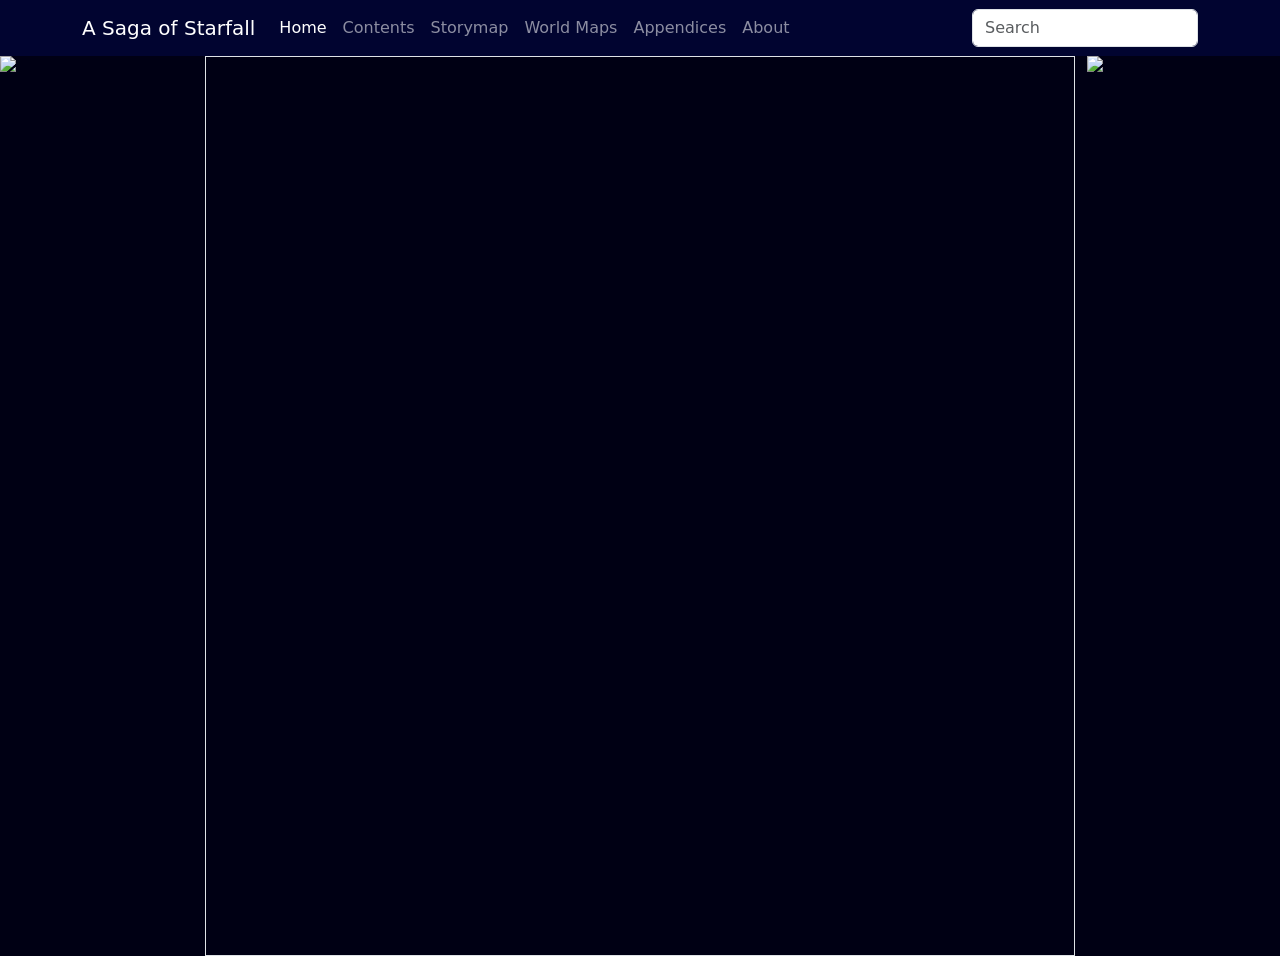
==== bootstrap-website/index.html @ 2e8bba99 "Starting bootstrap site" ====
<!doctype html>
<html lang="en" class="h-100 w-100"> 
<head>
  <meta charset="utf-8">
  <meta name="viewport" content="width=device-width, initial-scale=1">
  <title>Bootstrap demo</title>
  <link href="https://cdn.jsdelivr.net/npm/bootstrap@5.3.8/dist/css/bootstrap.min.css" rel="stylesheet"
    integrity="sha384-sRIl4kxILFvY47J16cr9ZwB07vP4J8+LH7qKQnuqkuIAvNWLzeN8tE5YBujZqJLB" crossorigin="anonymous">
  <link rel="stylesheet" href="https://cdn.jsdelivr.net/npm/bootstrap-icons@1.13.1/font/bootstrap-icons.min.css"> 
  <style></style>   
</head> 
<body style="background-color: rgb(0, 0, 20)">
    <nav class="navbar navbar-expand-lg navbar-dark" aria-label="navbar" style="background-color: rgb(1, 4, 48)">
        <div class="container"> <a class="navbar-brand" href="index.html">A Saga of Starfall</a> <button class="navbar-toggler" type="button"
            data-bs-toggle="collapse" data-bs-target="#navbar" aria-controls="navbar"
            aria-expanded="false" aria-label="Toggle navigation"> <span class="navbar-toggler-icon"></span> </button>
            <div class="collapse navbar-collapse" id="navbar">
                <ul class="navbar-nav me-auto mb-2 mb-lg-0">
                <li class="nav-item"> <a class="nav-link active" aria-current="page" href="index.html">Home</a> </li>
                <li class="nav-item"> <a class="nav-link" href="#">Contents</a> </li>
                <li class="nav-item"> <a class="nav-link" href="#">Storymap</a> </li>
                <li class="nav-item"> <a class="nav-link" href="#">World Maps</a> </li>
                <li class="nav-item"> <a class="nav-link" href="#">Appendices</a> </li>
                <li class="nav-item"> <a class="nav-link" href="#">About</a> </li>
                </ul>
                <form role="search"> <input class="form-control" type="search" placeholder="Search" aria-label="Search"> </form>
            </div>
        </div>
    </nav>
    <main class="">
        <div class="row text-white">
            <div class="container col-2 overflow-hidden">
                <img src="https://images-assets.nasa.gov/image/PIA17834/PIA17834~medium.jpg" class="min-vh-100 min-vw-100 object-fit-cover">
            </div>
            <div class=" col-8 border">
                <div>

                </div>
                <div>

                </div>
            </div>
            <div class="container col-2">
                <img src="https://images-assets.nasa.gov/image/PIA13845/PIA13845~medium.jpg" class="min-vh-100 min-vw-100 object-fit-cover">
            </div>
        </div>
    </main>
</body>
<footer>

</footer>
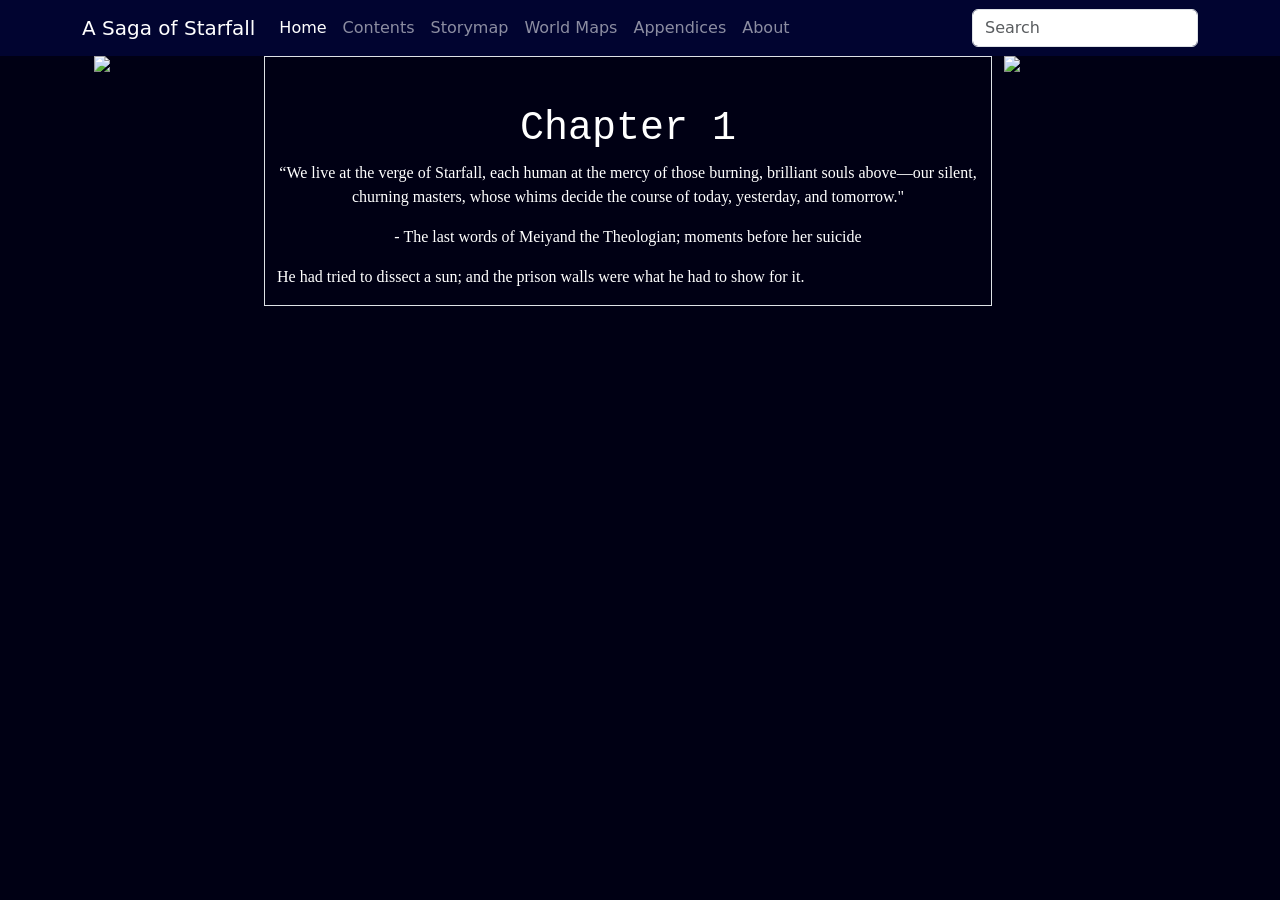
==== commit b6e4b44c: "4/21 updates" ====
--- a/bootstrap-website/index.html
+++ b/bootstrap-website/index.html
@@ -27,21 +27,29 @@
             </div>
         </div>
     </nav>
-    <main class="">
-        <div class="row text-white">
-            <div class="container col-2 overflow-hidden">
-                <img src="https://images-assets.nasa.gov/image/PIA17834/PIA17834~medium.jpg" class="min-vh-100 min-vw-100 object-fit-cover">
+    <main class="container">
+        <div class="row container text-white">
+            <div class="col-lg-2">
+                <img src="https://images-assets.nasa.gov/image/PIA17834/PIA17834~medium.jpg" class="img-fluid d-none d-md-block">
             </div>
-            <div class=" col-8 border">
-                <div>
-
+            <div class="container col-lg-8 col-sm-12 border">
+                <div id="chapter-heading" class="font-monospace text-center pt-5">
+                    <h1>Chapter 1</h1>
                 </div>
-                <div>
-
+                <div id="epigraph" class="text-center" style="font-family: 'Garamond', 'Times New Roman', Times, serif">
+                    <div class="col-2"></div>
+                    <div>
+                        <p>“We live at the verge of Starfall, each human at the mercy of those burning, brilliant souls above—our silent, churning masters, whose whims decide the course of today, yesterday, and tomorrow."</p>
+                        <p>- The last words of Meiyand the Theologian; moments before her suicide</p>
+                    </div>
+                    <div class="col-2"></div>
+                </div>
+                <div id="body-text" style="font-family: 'Garamond', 'Times New Roman', Times, serif"> 
+                    <p>He had tried to dissect a sun; and the prison walls were what he had to show for it.</p>
                 </div>
             </div>
-            <div class="container col-2">
-                <img src="https://images-assets.nasa.gov/image/PIA13845/PIA13845~medium.jpg" class="min-vh-100 min-vw-100 object-fit-cover">
+            <div class="col-lg-2">
+                <img src="https://images-assets.nasa.gov/image/PIA13845/PIA13845~medium.jpg" class="img-fluid d-none d-md-block">
             </div>
         </div>
     </main>
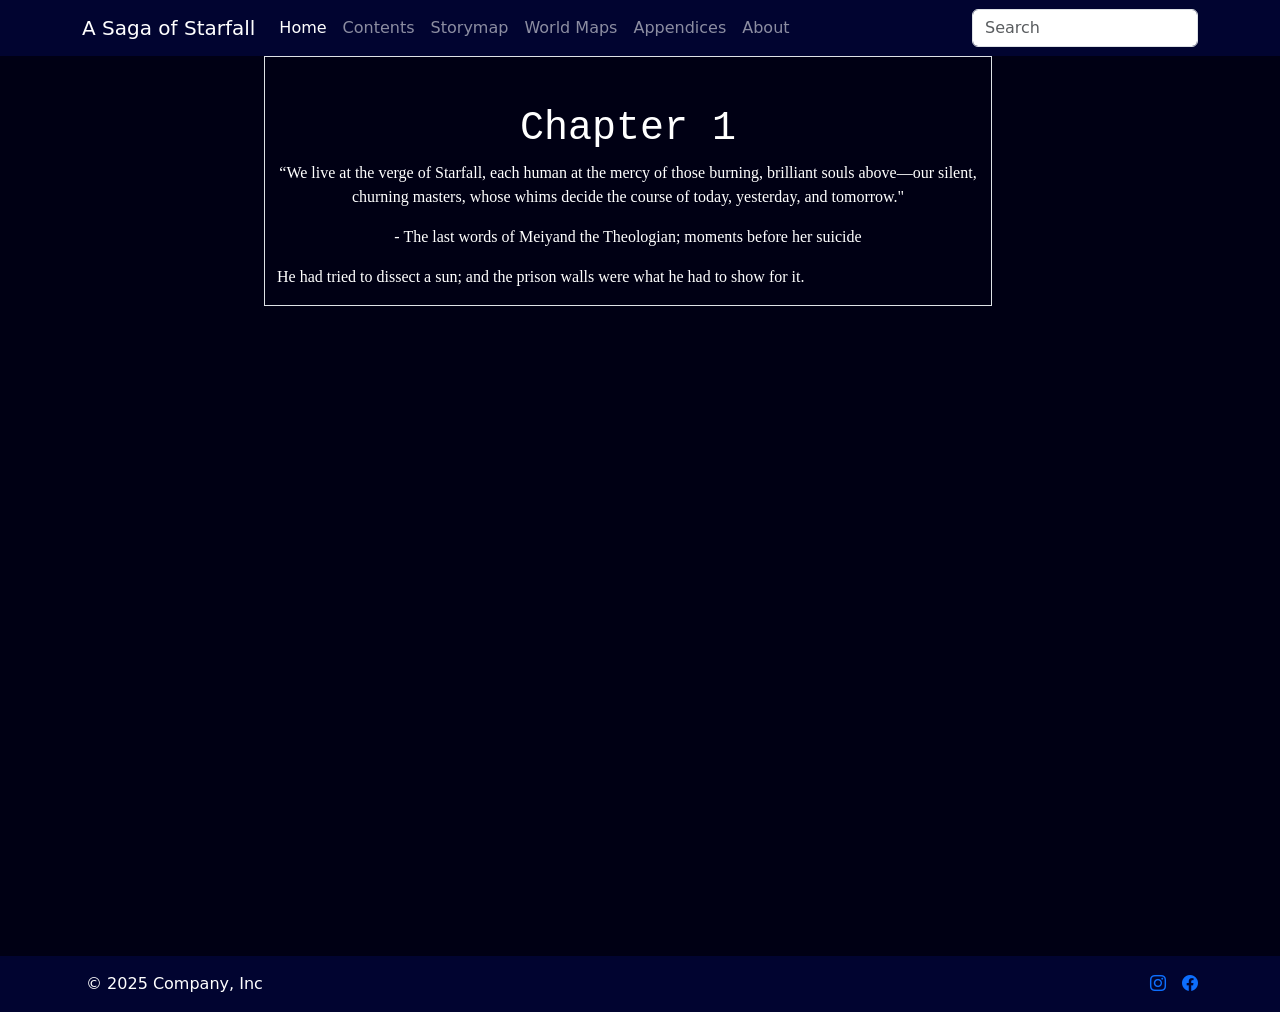
==== commit 400cdd82: "Music XML activity" ====
--- a/bootstrap-website/index.html
+++ b/bootstrap-website/index.html
@@ -27,10 +27,9 @@
             </div>
         </div>
     </nav>
-    <main class="container">
+    <main class="container min-vh-100">
         <div class="row container text-white">
             <div class="col-lg-2">
-                <img src="https://images-assets.nasa.gov/image/PIA17834/PIA17834~medium.jpg" class="img-fluid d-none d-md-block">
             </div>
             <div class="container col-lg-8 col-sm-12 border">
                 <div id="chapter-heading" class="font-monospace text-center pt-5">
@@ -49,11 +48,16 @@
                 </div>
             </div>
             <div class="col-lg-2">
-                <img src="https://images-assets.nasa.gov/image/PIA13845/PIA13845~medium.jpg" class="img-fluid d-none d-md-block">
             </div>
         </div>
     </main>
-</body>
-<footer>
-
-</footer>+    <footer class="text-white" style="background-color: rgb(1, 4, 48)">
+    <div class="container d-flex flex-wrap justify-content-between align-items-center py-3">
+      <div class="col-md-4 d-flex align-items-center"><span class="mb-3 mb-md-0 ps-1">© 2025 Company, Inc</span></div>
+      <ul class="nav col-md-4 justify-content-end list-unstyled d-flex">
+        <li class="ms-3"><a class="" href="#" aria-label="Instagram"><i class="bi bi-instagram"></i></a></li>
+        <li class="ms-3"><a class="" href="#" aria-label="Facebook"><i class="bi bi-facebook"></i></a></li>
+      </ul>
+    </div>
+</footer>
+</body>
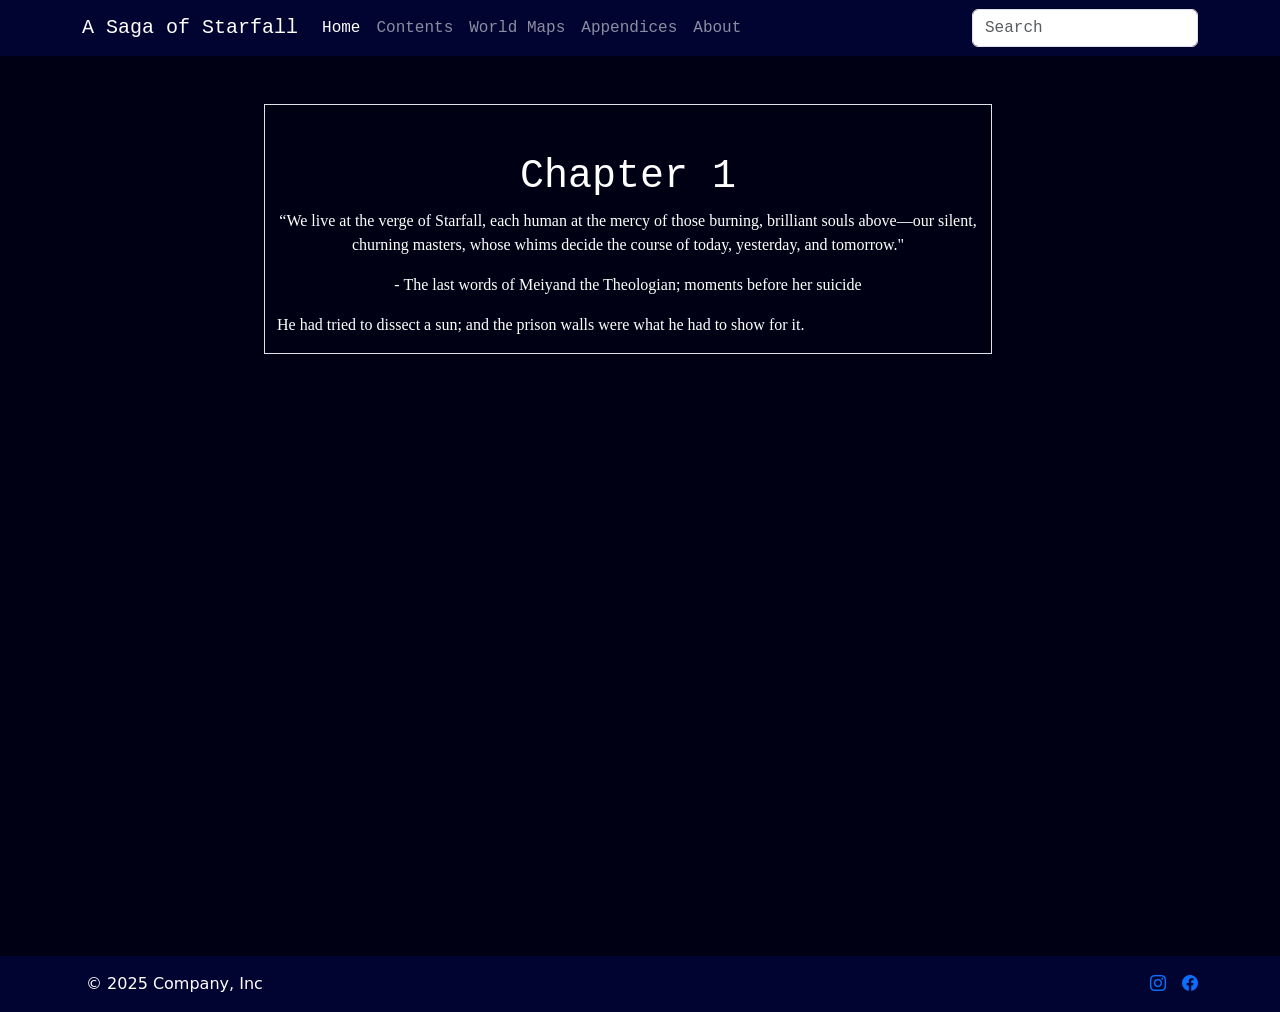
==== commit 3ba332fd: "About page and making all other pages" ====
--- a/bootstrap-website/index.html
+++ b/bootstrap-website/index.html
@@ -10,24 +10,23 @@
   <style></style>   
 </head> 
 <body style="background-color: rgb(0, 0, 20)">
-    <nav class="navbar navbar-expand-lg navbar-dark" aria-label="navbar" style="background-color: rgb(1, 4, 48)">
+    <nav class="navbar navbar-expand-lg navbar-dark font-monospace" aria-label="navbar" style="background-color: rgb(1, 4, 48)">
         <div class="container"> <a class="navbar-brand" href="index.html">A Saga of Starfall</a> <button class="navbar-toggler" type="button"
             data-bs-toggle="collapse" data-bs-target="#navbar" aria-controls="navbar"
             aria-expanded="false" aria-label="Toggle navigation"> <span class="navbar-toggler-icon"></span> </button>
             <div class="collapse navbar-collapse" id="navbar">
                 <ul class="navbar-nav me-auto mb-2 mb-lg-0">
                 <li class="nav-item"> <a class="nav-link active" aria-current="page" href="index.html">Home</a> </li>
-                <li class="nav-item"> <a class="nav-link" href="#">Contents</a> </li>
-                <li class="nav-item"> <a class="nav-link" href="#">Storymap</a> </li>
-                <li class="nav-item"> <a class="nav-link" href="#">World Maps</a> </li>
-                <li class="nav-item"> <a class="nav-link" href="#">Appendices</a> </li>
-                <li class="nav-item"> <a class="nav-link" href="#">About</a> </li>
+                <li class="nav-item"> <a class="nav-link" href="contents.html">Contents</a> </li>
+                <li class="nav-item"> <a class="nav-link" href="maps.html">World Maps</a> </li>
+                <li class="nav-item"> <a class="nav-link" href="appendices.html">Appendices</a> </li>
+                <li class="nav-item"> <a class="nav-link" href="about.html">About</a> </li>
                 </ul>
                 <form role="search"> <input class="form-control" type="search" placeholder="Search" aria-label="Search"> </form>
             </div>
         </div>
     </nav>
-    <main class="container min-vh-100">
+    <main class="container min-vh-100 pt-5">
         <div class="row container text-white">
             <div class="col-lg-2">
             </div>
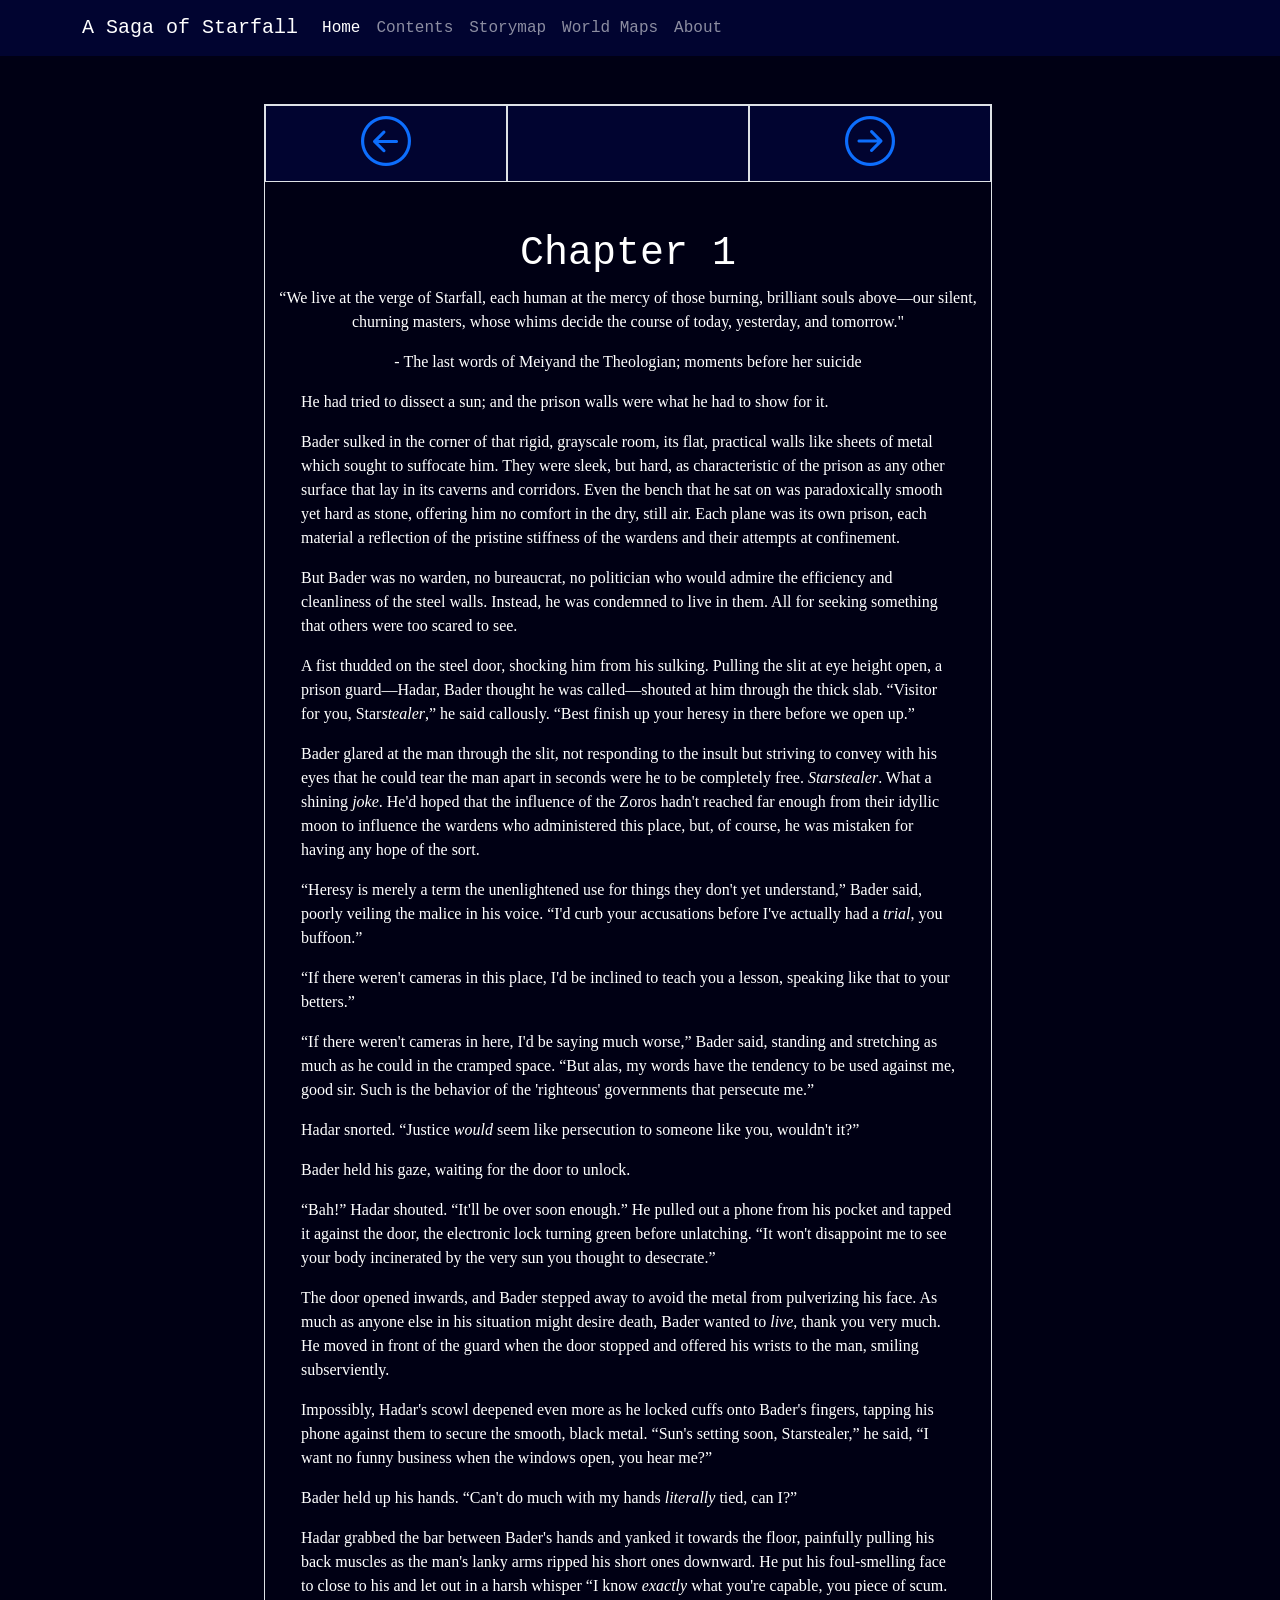
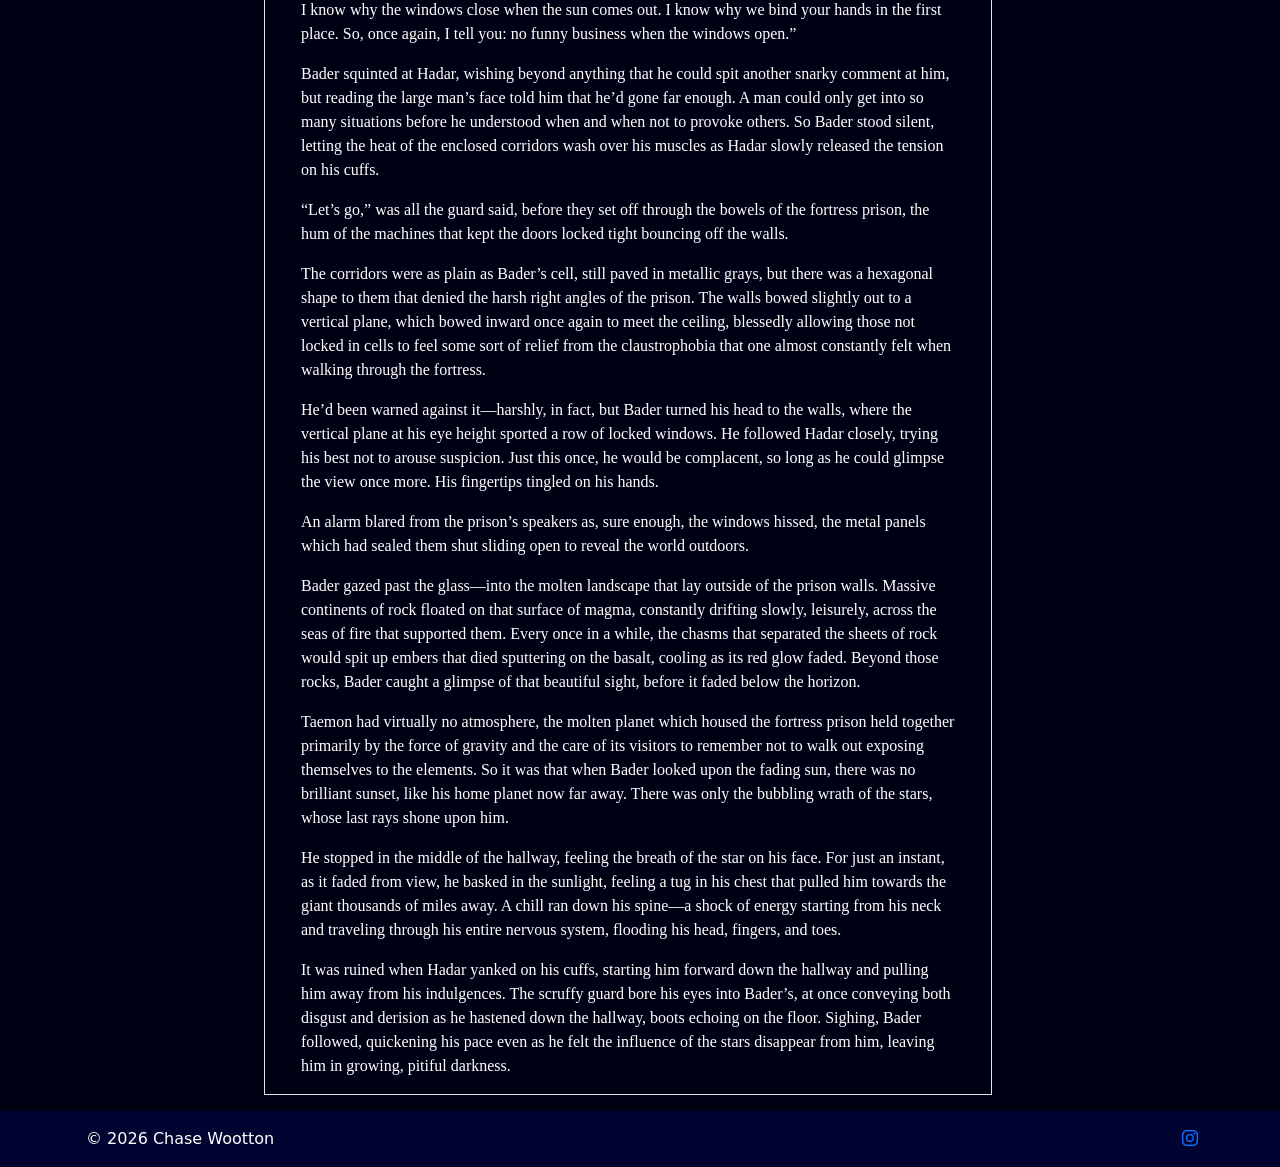
==== commit ddabcc3d: "Final Organization and Push" ====
--- a/bootstrap-website/index.html
+++ b/bootstrap-website/index.html
@@ -1,62 +1,170 @@
 <!doctype html>
-<html lang="en" class="h-100 w-100"> 
+<html lang="en" class="h-100 w-100">
+
 <head>
-  <meta charset="utf-8">
-  <meta name="viewport" content="width=device-width, initial-scale=1">
-  <title>Bootstrap demo</title>
-  <link href="https://cdn.jsdelivr.net/npm/bootstrap@5.3.8/dist/css/bootstrap.min.css" rel="stylesheet"
-    integrity="sha384-sRIl4kxILFvY47J16cr9ZwB07vP4J8+LH7qKQnuqkuIAvNWLzeN8tE5YBujZqJLB" crossorigin="anonymous">
-  <link rel="stylesheet" href="https://cdn.jsdelivr.net/npm/bootstrap-icons@1.13.1/font/bootstrap-icons.min.css"> 
-  <style></style>   
-</head> 
+    <meta charset="utf-8">
+    <meta name="viewport" content="width=device-width, initial-scale=1">
+    <title>Bootstrap demo</title>
+    <link href="https://cdn.jsdelivr.net/npm/bootstrap@5.3.8/dist/css/bootstrap.min.css" rel="stylesheet"
+        integrity="sha384-sRIl4kxILFvY47J16cr9ZwB07vP4J8+LH7qKQnuqkuIAvNWLzeN8tE5YBujZqJLB" crossorigin="anonymous">
+    <link rel="stylesheet" href="https://cdn.jsdelivr.net/npm/bootstrap-icons@1.13.1/font/bootstrap-icons.min.css">
+    <style></style>
+</head>
+
 <body style="background-color: rgb(0, 0, 20)">
-    <nav class="navbar navbar-expand-lg navbar-dark font-monospace" aria-label="navbar" style="background-color: rgb(1, 4, 48)">
-        <div class="container"> <a class="navbar-brand" href="index.html">A Saga of Starfall</a> <button class="navbar-toggler" type="button"
-            data-bs-toggle="collapse" data-bs-target="#navbar" aria-controls="navbar"
-            aria-expanded="false" aria-label="Toggle navigation"> <span class="navbar-toggler-icon"></span> </button>
+    <nav class="navbar navbar-expand-lg navbar-dark font-monospace" aria-label="navbar"
+        style="background-color: rgb(1, 4, 48)">
+        <div class="container"> <a class="navbar-brand" href="index.html">A Saga of Starfall</a> <button
+                class="navbar-toggler" type="button" data-bs-toggle="collapse" data-bs-target="#navbar"
+                aria-controls="navbar" aria-expanded="false" aria-label="Toggle navigation"> <span
+                    class="navbar-toggler-icon"></span> </button>
             <div class="collapse navbar-collapse" id="navbar">
                 <ul class="navbar-nav me-auto mb-2 mb-lg-0">
-                <li class="nav-item"> <a class="nav-link active" aria-current="page" href="index.html">Home</a> </li>
-                <li class="nav-item"> <a class="nav-link" href="contents.html">Contents</a> </li>
-                <li class="nav-item"> <a class="nav-link" href="maps.html">World Maps</a> </li>
-                <li class="nav-item"> <a class="nav-link" href="appendices.html">Appendices</a> </li>
-                <li class="nav-item"> <a class="nav-link" href="about.html">About</a> </li>
+                    <li class="nav-item"> <a class="nav-link active" aria-current="page" href="index.html">Home</a>
+                    </li>
+                    <li class="nav-item"> <a class="nav-link" href="contents.html">Contents</a> </li>
+                    <li class="nav-item"> <a class="nav-link" href="storymap.html">Storymap</a> </li>
+                    <li class="nav-item"> <a class="nav-link" href="maps.html">World Maps</a> </li>
+                    <li class="nav-item"> <a class="nav-link" href="about.html">About</a> </li>
                 </ul>
-                <form role="search"> <input class="form-control" type="search" placeholder="Search" aria-label="Search"> </form>
             </div>
         </div>
     </nav>
-    <main class="container min-vh-100 pt-5">
+    <main class="container pt-5 pb-3">
         <div class="row container text-white">
-            <div class="col-lg-2">
+            <div class="row col-lg-2 col-sm-12 align-items-end text-center">
             </div>
             <div class="container col-lg-8 col-sm-12 border">
+                <div class="row text-center">
+                    <div class="col-lg-4 col-sm-6 border text-white" style="background-color: rgb(1, 4, 48);">
+                        <a href="#"><i class="bi bi-arrow-left-circle" style="font-size: 50px"></i></a>
+                    </div>
+                    <div class="col-lg-4 d-none d-lg-block border" style="background-color: rgb(1, 4, 48);">
+                    </div>
+                    <div class="col-lg-4 col-sm-6 border text-white" style="background-color: rgb(1, 4, 48);">
+                        <a href="story/chapter-2.html"><i class="bi bi-arrow-right-circle" style="font-size: 50px"></i></a>
+                    </div>
+                </div>
                 <div id="chapter-heading" class="font-monospace text-center pt-5">
                     <h1>Chapter 1</h1>
                 </div>
                 <div id="epigraph" class="text-center" style="font-family: 'Garamond', 'Times New Roman', Times, serif">
                     <div class="col-2"></div>
                     <div>
-                        <p>“We live at the verge of Starfall, each human at the mercy of those burning, brilliant souls above—our silent, churning masters, whose whims decide the course of today, yesterday, and tomorrow."</p>
+                        <p>“We live at the verge of Starfall, each human at the mercy of those burning, brilliant souls
+                            above—our silent, churning masters, whose whims decide the course of today, yesterday, and
+                            tomorrow."</p>
                         <p>- The last words of Meiyand the Theologian; moments before her suicide</p>
                     </div>
                     <div class="col-2"></div>
                 </div>
-                <div id="body-text" style="font-family: 'Garamond', 'Times New Roman', Times, serif"> 
+                <div class="ps-4 pe-4" id="body-text" style="font-family: 'Garamond', 'Times New Roman', Times, serif">
                     <p>He had tried to dissect a sun; and the prison walls were what he had to show for it.</p>
+                    <p>Bader sulked in the corner of that rigid, grayscale room, its flat, practical walls like sheets
+                        of metal which sought to suffocate him. They were sleek, but hard, as characteristic of the
+                        prison as any other surface that lay in its caverns and corridors. Even the bench that he sat on
+                        was paradoxically smooth yet hard as stone, offering him no comfort in the dry, still air. Each
+                        plane was its own prison, each material a reflection of the pristine stiffness of the wardens
+                        and their attempts at confinement.</p>
+                    <p>But Bader was no warden, no bureaucrat, no politician who would admire the efficiency and
+                        cleanliness of the steel walls. Instead, he was condemned to live in them. All for seeking
+                        something that others were too scared to see.</p>
+                    <p>A fist thudded on the steel door, shocking him from his sulking. Pulling the slit at eye height
+                        open, a prison guard—Hadar, Bader thought he was called—shouted at him through the thick slab.
+                        “Visitor for you, Star<em>stealer</em>,” he said callously. “Best finish up your heresy in there
+                        before we open up.”</p>
+                    <p>Bader glared at the man through the slit, not responding to the insult but striving to convey
+                        with his eyes that he could tear the man apart in seconds were he to be completely free.
+                        <em>Starstealer</em>. What a shining <em>joke</em>. He'd hoped that the influence of the Zoros
+                        hadn't reached far enough from their idyllic moon to influence the wardens who administered this
+                        place, but, of course, he was mistaken for having any hope of the sort.
+                    </p>
+                    <p>“Heresy is merely a term the unenlightened use for things they don't yet understand,” Bader said,
+                        poorly veiling the malice in his voice. “I'd curb your accusations before I've actually had a
+                        <em>trial</em>, you buffoon.”
+                    </p>
+                    <p>“If there weren't cameras in this place, I'd be inclined to teach you a lesson, speaking like
+                        that to your betters.”</p>
+                    <p>“If there weren't cameras in here, I'd be saying much worse,” Bader said, standing and stretching
+                        as much as he could in the cramped space. “But alas, my words have the tendency to be used
+                        against me, good sir. Such is the behavior of the 'righteous' governments that persecute me.”
+                    </p>
+                    <p>Hadar snorted. “Justice <em>would</em> seem like persecution to someone like you, wouldn't it?”
+                    </p>
+                    <p>Bader held his gaze, waiting for the door to unlock.</p>
+                    <p>“Bah!” Hadar shouted. “It'll be over soon enough.” He pulled out a phone from his pocket and
+                        tapped it against the door, the electronic lock turning green before unlatching. “It won't
+                        disappoint me to see your body incinerated by the very sun you thought to desecrate.”</p>
+                    <p>The door opened inwards, and Bader stepped away to avoid the metal from pulverizing his face. As
+                        much as anyone else in his situation might desire death, Bader wanted to <em>live</em>, thank
+                        you very much. He moved in front of the guard when the door stopped and offered his wrists to
+                        the man, smiling subserviently.</p>
+                    <p>Impossibly, Hadar's scowl deepened even more as he locked cuffs onto Bader's fingers, tapping his
+                        phone against them to secure the smooth, black metal. “Sun's setting soon, Starstealer,” he
+                        said, “I want no funny business when the windows open, you hear me?”</p>
+                    <p>Bader held up his hands. “Can't do much with my hands <em>literally</em> tied, can I?”</p>
+                    <p>Hadar grabbed the bar between Bader's hands and yanked it towards the floor, painfully pulling
+                        his back muscles as the man's lanky arms ripped his short ones downward. He put his
+                        foul-smelling face to close to his and let out in a harsh whisper “I know <em>exactly</em> what
+                        you're capable, you piece of scum. I know why the windows close when the sun comes out. I know
+                        why we bind your hands in the first place. So, once again, I tell you: no funny business when
+                        the windows open.”</p>
+                    <p>Bader squinted at Hadar, wishing beyond anything that he could spit another snarky comment at
+                        him, but reading the large man’s face told him that he’d gone far enough. A man could only get
+                        into so many situations before he understood when and when not to provoke others. So Bader stood
+                        silent, letting the heat of the enclosed corridors wash over his muscles as Hadar slowly
+                        released the tension on his cuffs.</p>
+                    <p>“Let’s go,” was all the guard said, before they set off through the bowels of the fortress
+                        prison, the hum of the machines that kept the doors locked tight bouncing off the walls.</p>
+                    <p>The corridors were as plain as Bader’s cell, still paved in metallic grays, but there was a
+                        hexagonal shape to them that denied the harsh right angles of the prison. The walls bowed
+                        slightly out to a vertical plane, which bowed inward once again to meet the ceiling, blessedly
+                        allowing those not locked in cells to feel some sort of relief from the claustrophobia that one
+                        almost constantly felt when walking through the fortress.</p>
+                    <p>He’d been warned against it—harshly, in fact, but Bader turned his head to the walls, where the
+                        vertical plane at his eye height sported a row of locked windows. He followed Hadar closely,
+                        trying his best not to arouse suspicion. Just this once, he would be complacent, so long as he
+                        could glimpse the view once more. His fingertips tingled on his hands.</p>
+                    <p>An alarm blared from the prison’s speakers as, sure enough, the windows hissed, the metal panels
+                        which had sealed them shut sliding open to reveal the world outdoors.</p>
+                    <p>Bader gazed past the glass—into the molten landscape that lay outside of the prison walls.
+                        Massive continents of rock floated on that surface of magma, constantly drifting slowly,
+                        leisurely, across the seas of fire that supported them. Every once in a while, the chasms that
+                        separated the sheets of rock would spit up embers that died sputtering on the basalt, cooling as
+                        its red glow faded. Beyond those rocks, Bader caught a glimpse of that beautiful sight, before
+                        it faded below the horizon.</p>
+                    <p>Taemon had virtually no atmosphere, the molten planet which housed the fortress prison held
+                        together primarily by the force of gravity and the care of its visitors to remember not to walk
+                        out exposing themselves to the elements. So it was that when Bader looked upon the fading sun,
+                        there was no brilliant sunset, like his home planet now far away. There was only the bubbling
+                        wrath of the stars, whose last rays shone upon him.</p>
+                    <p>He stopped in the middle of the hallway, feeling the breath of the star on his face. For just an
+                        instant, as it faded from view, he basked in the sunlight, feeling a tug in his chest that
+                        pulled him towards the giant thousands of miles away. A chill ran down his spine—a shock of
+                        energy starting from his neck and traveling through his entire nervous system, flooding his
+                        head, fingers, and toes.</p>
+                    <p>It was ruined when Hadar yanked on his cuffs, starting him forward down the hallway and pulling
+                        him away from his indulgences. The scruffy guard bore his eyes into Bader’s, at once conveying
+                        both disgust and derision as he hastened down the hallway, boots echoing on the floor. Sighing,
+                        Bader followed, quickening his pace even as he felt the influence of the stars disappear from
+                        him, leaving him in growing, pitiful darkness.</p>
                 </div>
             </div>
-            <div class="col-lg-2">
+            <div class="row col-lg-2 col-sm-12 align-items-end text-center">
             </div>
         </div>
     </main>
     <footer class="text-white" style="background-color: rgb(1, 4, 48)">
-    <div class="container d-flex flex-wrap justify-content-between align-items-center py-3">
-      <div class="col-md-4 d-flex align-items-center"><span class="mb-3 mb-md-0 ps-1">© 2025 Company, Inc</span></div>
-      <ul class="nav col-md-4 justify-content-end list-unstyled d-flex">
-        <li class="ms-3"><a class="" href="#" aria-label="Instagram"><i class="bi bi-instagram"></i></a></li>
-        <li class="ms-3"><a class="" href="#" aria-label="Facebook"><i class="bi bi-facebook"></i></a></li>
-      </ul>
-    </div>
-</footer>
+        <div class="container d-flex flex-wrap justify-content-between align-items-center py-3">
+            <div class="col-md-4 d-flex align-items-center"><span class="mb-3 mb-md-0 ps-1">© 2026 Chase Wootton</span>
+            </div>
+            <ul class="nav col-md-4 justify-content-end list-unstyled d-flex">
+                <li class="ms-3"><a class="" href="https://www.instagram.com/chasewoott/" aria-label="Instagram"><i
+                            class="bi bi-instagram"></i></a></li>
+            </ul>
+        </div>
+    </footer>
+    <script src="https://cdn.jsdelivr.net/npm/bootstrap@5.3.8/dist/js/bootstrap.bundle.min.js"
+        integrity="sha384-FKyoEForCGlyvwx9Hj09JcYn3nv7wiPVlz7YYwJrWVcXK/BmnVDxM+D2scQbITxI"
+        crossorigin="anonymous"></script>
 </body>
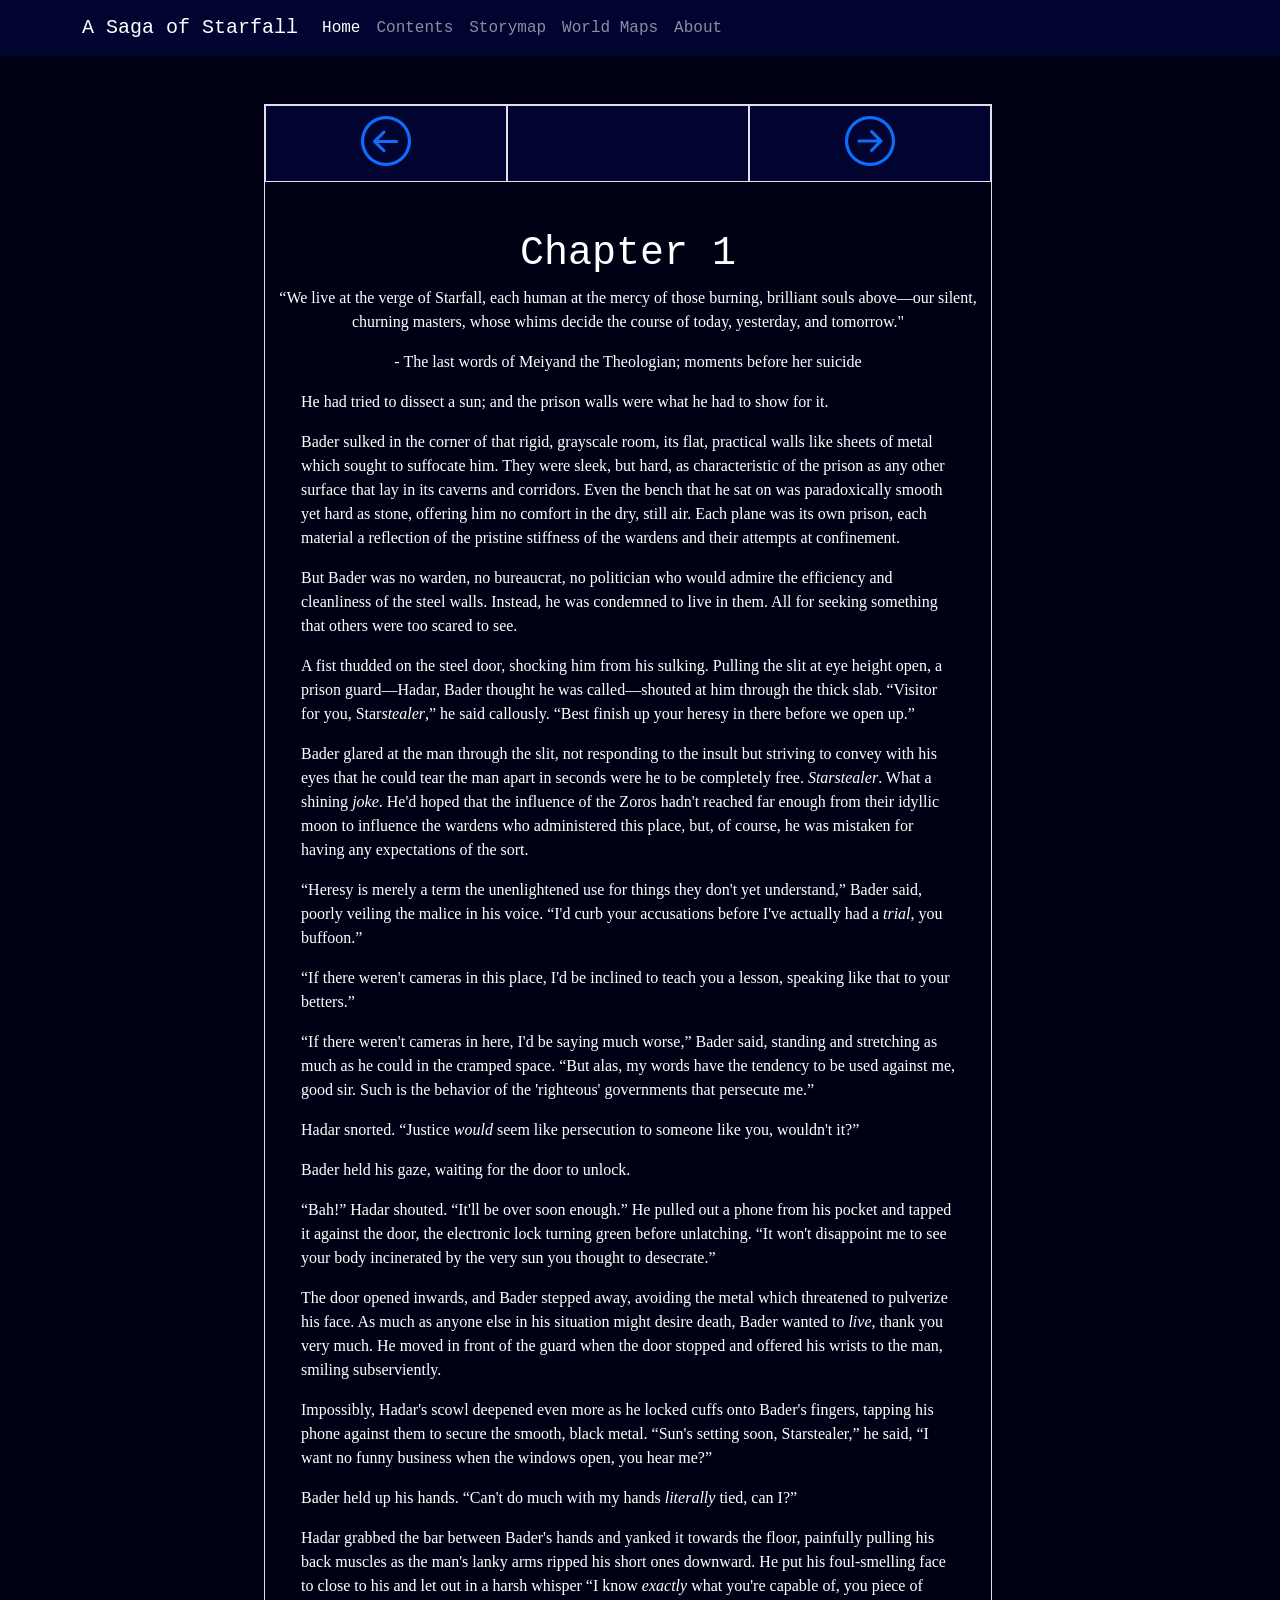
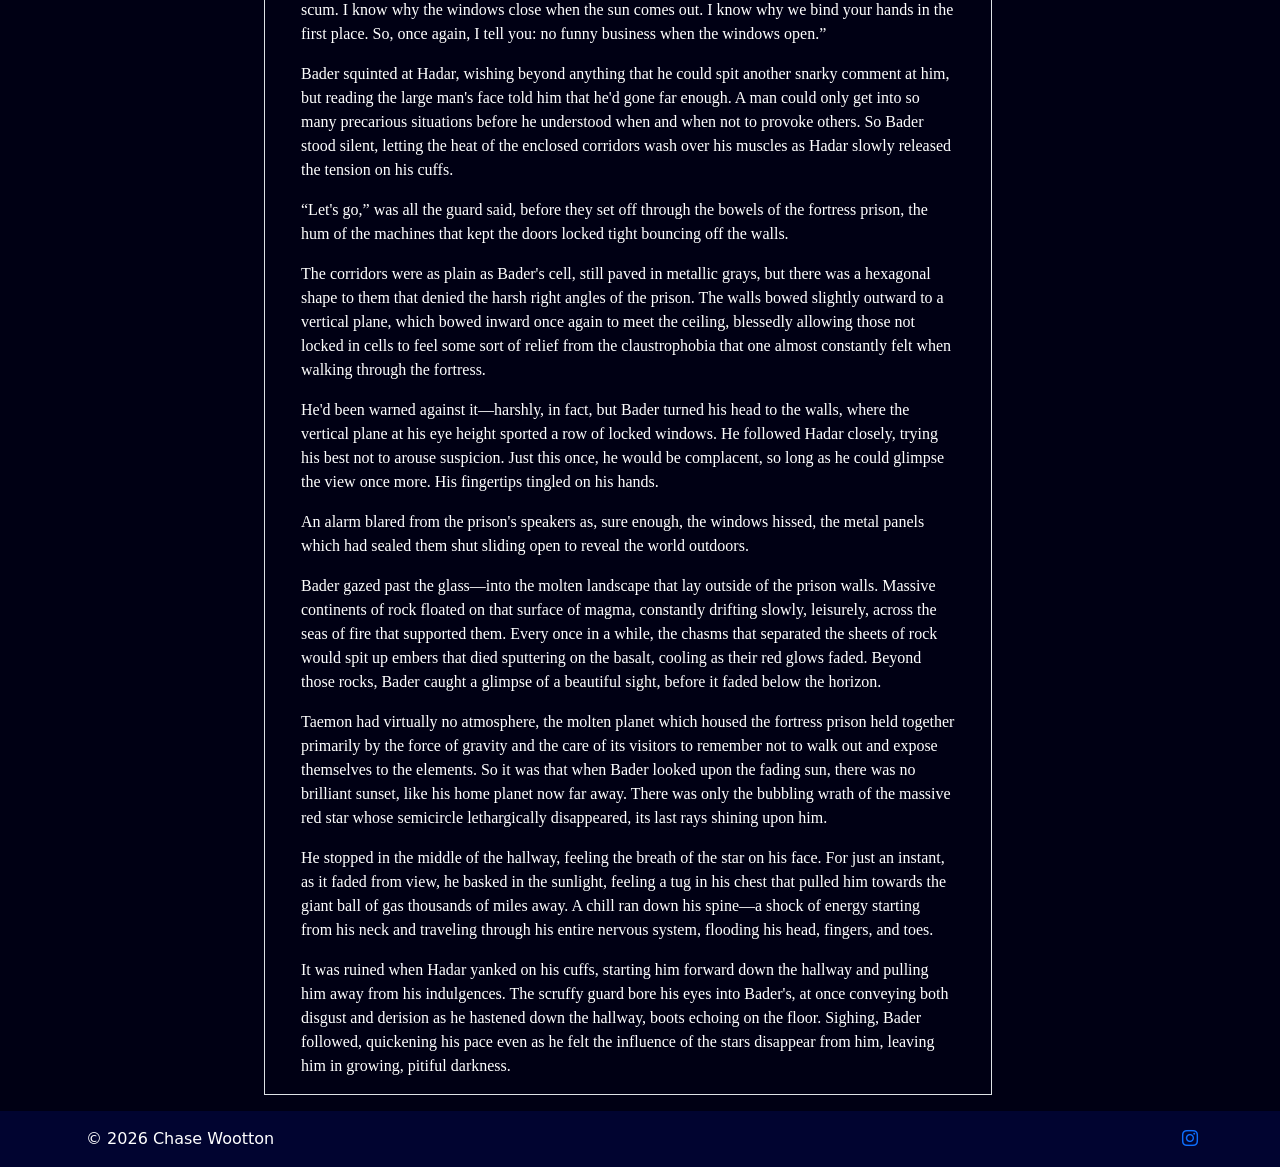
==== commit 665c4c99: "updating deltarune docs & editing some things" ====
--- a/bootstrap-website/index.html
+++ b/bootstrap-website/index.html
@@ -77,7 +77,7 @@
                         with his eyes that he could tear the man apart in seconds were he to be completely free.
                         <em>Starstealer</em>. What a shining <em>joke</em>. He'd hoped that the influence of the Zoros
                         hadn't reached far enough from their idyllic moon to influence the wardens who administered this
-                        place, but, of course, he was mistaken for having any hope of the sort.
+                        place, but, of course, he was mistaken for having any expectations of the sort.
                     </p>
                     <p>“Heresy is merely a term the unenlightened use for things they don't yet understand,” Bader said,
                         poorly veiling the malice in his voice. “I'd curb your accusations before I've actually had a
@@ -95,7 +95,7 @@
                     <p>“Bah!” Hadar shouted. “It'll be over soon enough.” He pulled out a phone from his pocket and
                         tapped it against the door, the electronic lock turning green before unlatching. “It won't
                         disappoint me to see your body incinerated by the very sun you thought to desecrate.”</p>
-                    <p>The door opened inwards, and Bader stepped away to avoid the metal from pulverizing his face. As
+                    <p>The door opened inwards, and Bader stepped away, avoiding the metal which threatened to pulverize his face. As
                         much as anyone else in his situation might desire death, Bader wanted to <em>live</em>, thank
                         you very much. He moved in front of the guard when the door stopped and offered his wrists to
                         the man, smiling subserviently.</p>
@@ -106,45 +106,44 @@
                     <p>Hadar grabbed the bar between Bader's hands and yanked it towards the floor, painfully pulling
                         his back muscles as the man's lanky arms ripped his short ones downward. He put his
                         foul-smelling face to close to his and let out in a harsh whisper “I know <em>exactly</em> what
-                        you're capable, you piece of scum. I know why the windows close when the sun comes out. I know
+                        you're capable of, you piece of scum. I know why the windows close when the sun comes out. I know
                         why we bind your hands in the first place. So, once again, I tell you: no funny business when
                         the windows open.”</p>
                     <p>Bader squinted at Hadar, wishing beyond anything that he could spit another snarky comment at
-                        him, but reading the large man’s face told him that he’d gone far enough. A man could only get
-                        into so many situations before he understood when and when not to provoke others. So Bader stood
+                        him, but reading the large man's face told him that he'd gone far enough. A man could only get
+                        into so many precarious situations before he understood when and when not to provoke others. So Bader stood
                         silent, letting the heat of the enclosed corridors wash over his muscles as Hadar slowly
                         released the tension on his cuffs.</p>
-                    <p>“Let’s go,” was all the guard said, before they set off through the bowels of the fortress
+                    <p>“Let's go,” was all the guard said, before they set off through the bowels of the fortress
                         prison, the hum of the machines that kept the doors locked tight bouncing off the walls.</p>
-                    <p>The corridors were as plain as Bader’s cell, still paved in metallic grays, but there was a
+                    <p>The corridors were as plain as Bader's cell, still paved in metallic grays, but there was a
                         hexagonal shape to them that denied the harsh right angles of the prison. The walls bowed
-                        slightly out to a vertical plane, which bowed inward once again to meet the ceiling, blessedly
+                        slightly outward to a vertical plane, which bowed inward once again to meet the ceiling, blessedly
                         allowing those not locked in cells to feel some sort of relief from the claustrophobia that one
                         almost constantly felt when walking through the fortress.</p>
-                    <p>He’d been warned against it—harshly, in fact, but Bader turned his head to the walls, where the
+                    <p>He'd been warned against it—harshly, in fact, but Bader turned his head to the walls, where the
                         vertical plane at his eye height sported a row of locked windows. He followed Hadar closely,
                         trying his best not to arouse suspicion. Just this once, he would be complacent, so long as he
                         could glimpse the view once more. His fingertips tingled on his hands.</p>
-                    <p>An alarm blared from the prison’s speakers as, sure enough, the windows hissed, the metal panels
+                    <p>An alarm blared from the prison's speakers as, sure enough, the windows hissed, the metal panels
                         which had sealed them shut sliding open to reveal the world outdoors.</p>
                     <p>Bader gazed past the glass—into the molten landscape that lay outside of the prison walls.
                         Massive continents of rock floated on that surface of magma, constantly drifting slowly,
                         leisurely, across the seas of fire that supported them. Every once in a while, the chasms that
                         separated the sheets of rock would spit up embers that died sputtering on the basalt, cooling as
-                        its red glow faded. Beyond those rocks, Bader caught a glimpse of that beautiful sight, before
+                        their red glows faded. Beyond those rocks, Bader caught a glimpse of a beautiful sight, before
                         it faded below the horizon.</p>
                     <p>Taemon had virtually no atmosphere, the molten planet which housed the fortress prison held
                         together primarily by the force of gravity and the care of its visitors to remember not to walk
-                        out exposing themselves to the elements. So it was that when Bader looked upon the fading sun,
-                        there was no brilliant sunset, like his home planet now far away. There was only the bubbling
-                        wrath of the stars, whose last rays shone upon him.</p>
+                        out and expose themselves to the elements. So it was that when Bader looked upon the fading sun,
+                        there was no brilliant sunset, like his home planet now far away. There was only the bubbling wrath of the massive red star whose semicircle lethargically disappeared, its last rays shining upon him.</p>
                     <p>He stopped in the middle of the hallway, feeling the breath of the star on his face. For just an
                         instant, as it faded from view, he basked in the sunlight, feeling a tug in his chest that
-                        pulled him towards the giant thousands of miles away. A chill ran down his spine—a shock of
+                        pulled him towards the giant ball of gas thousands of miles away. A chill ran down his spine—a shock of
                         energy starting from his neck and traveling through his entire nervous system, flooding his
                         head, fingers, and toes.</p>
                     <p>It was ruined when Hadar yanked on his cuffs, starting him forward down the hallway and pulling
-                        him away from his indulgences. The scruffy guard bore his eyes into Bader’s, at once conveying
+                        him away from his indulgences. The scruffy guard bore his eyes into Bader's, at once conveying
                         both disgust and derision as he hastened down the hallway, boots echoing on the floor. Sighing,
                         Bader followed, quickening his pace even as he felt the influence of the stars disappear from
                         him, leaving him in growing, pitiful darkness.</p>
